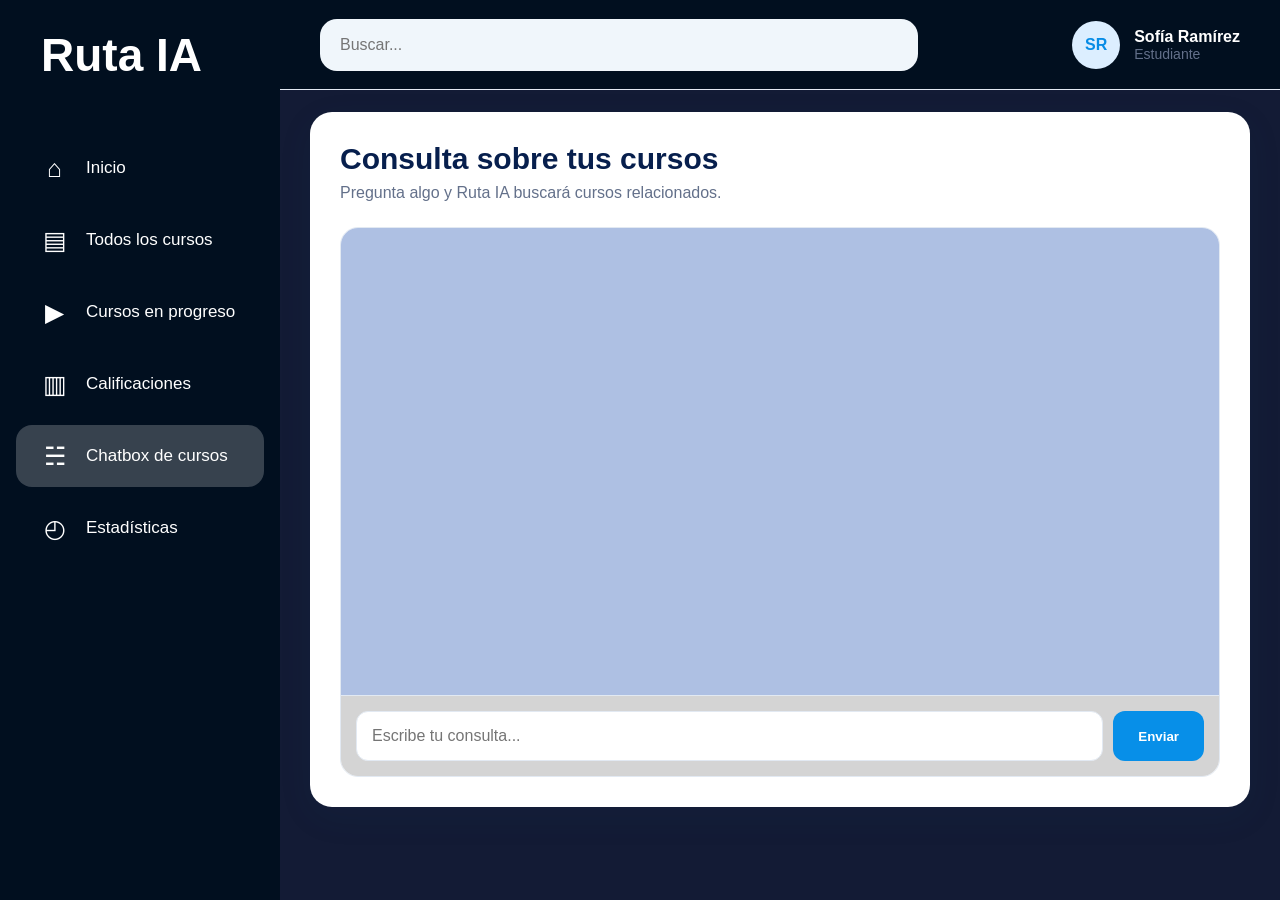
==== FRONTEND/chatbox.html @ 2a129efb "feat: :art: JavaScript and more Design" ====
<!DOCTYPE html>
<html lang="es">

<head>
    <meta charset="UTF-8">
    <meta name="viewport" content="width=device-width, initial-scale=1.0">

    <title>Chatbox | Ruta IA</title>

    <link rel="stylesheet" href="css/styles.css">
</head>

<body>

<div class="dashboard">

    <aside class="sidebar">

        <div class="sidebar-logo">
            Ruta IA
        </div>

        <nav class="sidebar-menu">

            <a href="estudiante.html">
                <span class="menu-icon">⌂</span>
                Inicio
            </a>

            <a href="cursos.html">
                <span class="menu-icon">▤</span>
                Todos los cursos
            </a>

            <a href="progreso.html">
                <span class="menu-icon">▶</span>
                Cursos en progreso
            </a>

            <a href="calificaciones.html">
                <span class="menu-icon">▥</span>
                Calificaciones
            </a>

            <a href="chatbox.html" class="active">
                <span class="menu-icon">☵</span>
                Chatbox de cursos
            </a>

            <a href="estadisticas.html">
                <span class="menu-icon">◴</span>
                Estadísticas
            </a>

        </nav>

    </aside>


    <main class="main-content">

        <header class="topbar">

            <div class="search">

                <input
                    type="text"
                    placeholder="Buscar..."
                >

            </div>

            <div class="profile">

                <div class="profile-avatar">
                    SR
                </div>

                <div>

                    <div class="profile-name">
                        Sofía Ramírez
                    </div>

                    <div class="profile-role">
                        Estudiante
                    </div>

                </div>

            </div>

        </header>


        <div class="content-wrapper">

            <section class="chatbox-section">

                <h1>
                    Consulta sobre tus cursos
                </h1>

                <p>
                    Pregunta algo y Ruta IA buscará cursos relacionados.
                </p>


<div class="chat-container">

    <div class="chat-messages" id="mensajesChat">
    </div>

    <div class="chat-input">

        <input
            type="text"
            id="pregunta"
            placeholder="Escribe tu consulta..."
        >

        <button id="btnEnviar">
            Enviar
        </button>

    </div>

</div>

<script src="js/api.js"></script>
<script src="js/chatbox.js"></script>

</body>

</html>
---- FRONTEND/css/styles.css ----
/* =========================================
   MOOLY - ESTILOS GENERALES
========================================= */

* {
    margin: 0;
    padding: 0;
    box-sizing: border-box;
}

:root {
    --azul: #078ce6;
    --azul-fuerte: #0076d4;
    --azul-claro: #eaf6ff;
    --azul-hover: #d9efff;

    --blanco: #ffffff;
    --crema: #fffdf4;

    --texto: #10182f;
    --texto-secundario: #63708a;

    --verde: #27ae60;
    --verde-claro: #dbf7e7;

    --borde: #e2e9f2;

    --fondo: #f5faff;

    --radio: 22px;
    --sombra: 0 10px 35px rgba(25, 80, 120, 0.08);
}

body {
    font-family: Arial, Helvetica, sans-serif;
    background: var(--fondo);
    color: var(--texto);
}

a {
    text-decoration: none;
    color: inherit;
}

button {
    font-family: inherit;
    cursor: pointer;
}



/* =========================================
   LOGIN
========================================= */

.login-page {
    min-height: 100vh;
    background: linear-gradient(
        135deg,
        #0669b0,
        #68abde
    );

    display: flex;
    align-items: center;
    justify-content: center;

    padding: 40px;
    
}

.login-container {
    width: 100%;
    max-width: 1450px;

    min-height: 760px;

    display: grid;
    grid-template-columns: 58% 42%;

    background: var(--blanco);

    border-radius: 32px;
    overflow: hidden;

    box-shadow: 0 30px 80px rgba(100, 3, 0, 0.25);
    border: 3px solid #79b1dc;
    border-radius: 32px;
}


/* =========================================
   LADO IZQUIERDO DEL LOGIN
========================================= */

.login-image {
    position: relative;

    background: linear-gradient(
        135deg,
        #079bf0,
        #067fd3
    );

    overflow: hidden;
}


.login-image-art {
    position: absolute;

    width: 700px;
    height: 650px;

    right: 15px;
    bottom: 0;

    background-image: url("img/login-mooly.png");
    background-size: contain;
    background-position: bottom center;
    background-repeat: no-repeat;
}

.imagen-login {
    height: 770px;
    width: 880px;
}

.login-title {
    position: absolute;

    top: 90px;
    left: 90px;

    z-index: 2;

    max-width: 380px;

    color: var(--crema);
}

.login-title h1 {
    font-size: 56px;
    line-height: 1.05;

    margin-bottom: 25px;
}

.login-title p {
    font-size: 20px;
    line-height: 1.5;
}


/* =========================================
   FORMULARIO LOGIN
========================================= */

.login-form-area {
    display: flex;
    align-items: center;
    justify-content: center;

    padding: 60px;
}

.login-form {
    width: 100%;
    max-width: 460px;
}

.logo-text {
    text-align: center;

    font-size: 58px;
    font-weight: 900;

    color: var(--azul);

    margin-bottom: 5px;
}

.logo-subtitle {
    text-align: center;

    font-size: 30px;
    font-weight: 800;

    margin-bottom: 12px;
}

.login-description {
    text-align: center;
    color: var(--texto-secundario);

    margin-bottom: 40px;
}

.form-group {
    margin-bottom: 22px;
}

.form-group label {
    display: block;

    font-weight: 700;

    margin-bottom: 8px;
}

.form-group input {
    width: 100%;
    height: 56px;

    border: 1px solid #cdd7e4;
    border-radius: 12px;

    padding: 0 18px;

    font-size: 16px;

    outline: none;

    transition: 0.2s;
}

.form-group input:focus {
    border-color: var(--azul);
    box-shadow: 0 0 0 3px rgba(0, 145, 230, 0.12);
}

.login-button {
    width: 100%;
    height: 58px;

    border: none;
    border-radius: 14px;

    background: linear-gradient(
        90deg,
        #079bf0,
        #0788e5
    );

    color: white;

    font-size: 18px;
    font-weight: 700;

    transition: 0.2s;
}

.login-button:hover {
    transform: translateY(-2px);
    box-shadow: 0 12px 25px rgba(0, 140, 230, 0.25);
}

.login-options {
    display: flex;
    justify-content: space-between;

    margin-top: 20px;

    font-size: 14px;
}

.login-options a {
    color: var(--azul);
}

.register {
    text-align: center;

    margin-top: 45px;

    border-top: 1px solid var(--borde);

    padding-top: 30px;
}

.register a {
    color: var(--azul);
    font-weight: 700;
}


/* =========================================
   LAYOUT DEL DASHBOARD
========================================= */

.dashboard {
    display: flex;
    background-color:#131b35;
    min-height: 100vh;
    color: white;
}


/* =========================================
   SIDEBAR
========================================= */

.sidebar {
    width: 280px;

    min-height: 100vh;

    position: fixed;

    top: 0;
    left: 0;

    padding: 28px 16px;

    background: linear-gradient(
        180deg,
        rgb(1, 15, 31),
        rgb(1, 15, 31)
    );

    color: white;
}

.sidebar-logo {
    font-size: 46px;
    font-weight: 900;

    margin-bottom: 55px;

    padding-left: 25px;
}

.sidebar-menu {
    display: flex;
    flex-direction: column;

    gap: 10px;
}

.sidebar-menu a {
    min-height: 62px;

    display: flex;
    align-items: center;

    gap: 18px;

    padding: 0 25px;

    border-radius: 16px;

    font-size: 17px;

    transition: 0.2s;
}

.sidebar-menu a:hover {
    background: rgba(255, 255, 255, 0.13);
}

.sidebar-menu a.active {
    background: rgba(255, 255, 255, 0.21);
}

.menu-icon {
    width: 27px;

    font-size: 25px;
    text-align: center;
}


/* =========================================
   CONTENIDO
========================================= */

.main-content {
    margin-left: 280px;

    width: calc(100% - 280px);

    min-height: 100vh;

    padding-bottom: 60px;
}


/* =========================================
   TOPBAR
========================================= */

.topbar {
    height: 90px;

    background: rgb(1, 15, 31);

    display: flex;
    justify-content: space-between;
    align-items: center;

    padding: 0 40px;

    border-bottom: 1px solid var(--borde);
}

.search {
    width: min(800px, 65%);
}

.search input {
    width: 100%;

    height: 52px;

    padding: 0 20px;

    border: none;
    outline: none;

    border-radius: 17px;

    background: #f0f6fb;

    color: var(--texto);

    font-size: 16px;
}

.profile {
    display: flex;
    align-items: center;

    gap: 14px;
}

.profile-avatar {
    width: 48px;
    height: 48px;

    border-radius: 50%;

    background: #dceeff;

    display: flex;
    align-items: center;
    justify-content: center;

    color: var(--azul);

    font-weight: 800;
}

.profile-name {
    font-weight: 700;
}

.profile-role {
    color: var(--texto-secundario);

    font-size: 14px;
}


/* =========================================
   WRAPPER
========================================= */

.content-wrapper {
    padding: 22px 30px;
}


/* =========================================
   HERO
========================================= */

.hero {
    height: 285px;

    position: relative;

    overflow: hidden;

    display: flex;
    align-items:center;

    padding: 50px 55px;

    border-radius: 26px;

    background: linear-gradient(
        120deg,
        #0a88e8,
        #0c8ae9
    );

    color: var(--crema);

    margin-bottom: 28px;
}

.hero h1 {
    font-size: 58px;

    line-height: 1;

    margin-bottom: 12px;
}

.hero-description {
    font-size: 21px;

    margin-bottom: 5px;
}

.hero-small {
    font-size: 17px;

    opacity: 0.95;

    margin-bottom: 25px;
}

.hero-button {
    background: var(--crema);
    color: var(--texto);

    border: none;

    padding: 15px 30px;

    border-radius: 30px;

    font-size: 16px;

    font-weight: 700;
}



.imagen-estudiante{
    width: 680px;
    height: 330px;
    justify-content: end;
}


/* =========================================
   TITULOS DE SECCIONES
========================================= */

.section-title {
    font-size: 29px;

    margin-bottom: 18px;
}


/* =========================================
   GRID ESTUDIANTE
========================================= */

.student-grid {
    display: grid;
    grid-template-columns: 1.15fr 1fr;
    gap: 20px;

    align-items: start;
}

.card {
    color: white;
    background: #078fe8;

    border: 1px solid var(--borde);
    border-radius: var(--radio);

    padding: 25px;

    box-shadow: var(--sombra);
}

.card-historial {
    background: #078fe8;

    border: 1px solid var(--borde);
    border-radius: var(--radio);

    padding: 25px;

    box-shadow: var(--sombra);

    height: fit-content;
}

.card-consult {
    display: flex;
    justify-content: space-between;
    align-items: center;

    margin-bottom: 22px;
}

.card-header h2 {
    font-size: 24px;
}

.card-header a {
    color: var(--azul);

    font-weight: 700;

    font-size: 14px;
}


/* =========================================
   CURSOS
========================================= */


.course-name{
    font-size: larger;
}

.course-list {
    display: flex;
    flex-direction: column;

    gap: 12px;
}

.course {
    border: 1px solid var(--borde);
    background-color: rgb(14, 36, 70);
    color: rgb(204, 218, 231);

    border-radius: 16px;

    padding: 16px;

    display: grid;

    grid-template-columns: 70px 1fr 260px 60px;

    gap: 14px;

    align-items: center;
}

.course-icon {
    width: 60px;
    height: 60px;

    border-radius: 14px;

    background: var(--azul-claro);

    display: flex;
    justify-content: center;
    align-items: center;

    font-size: 26px;

    color: var(--azul);
}

.course-name {
    font-weight: 700;

    margin-bottom: 5px;
}

.course-lessons {
    color: var(--texto-secundario);

    font-size: 14px;
}

.progress {
    width: 100%;
    height: 10px;

    border-radius: 10px;

    background: #e6edf5;

    overflow: hidden;
}

.progress-bar {
    height: 100%;

    border-radius: 10px;

    background: var(--azul);
}


/* =========================================
   CALIFICACIONES
========================================= */

.grade-table {
    width: 100%;

    border-collapse: collapse;
}

.grade-table th,
.grade-table td {
    padding: 17px 12px;

    border-bottom: 1px solid var(--borde);

    text-align: left;
}

.grade-table th {
    color: var(--texto-secundario);

    font-size: 14px;
}

.grade {
    display: inline-flex;

    min-width: 70px;

    justify-content: center;

    padding: 7px 12px;

    border-radius: 20px;

    background: var(--verde-claro);

    color: #148347;

    font-weight: 800;
}


/* =========================================
   ADMIN - GESTION
========================================= */

.manage-title {
    display: flex;
    align-items: baseline;

    gap: 18px;

    margin-bottom: 14px;
}

.manage-title span {
    color: var(--texto-secundario);
}

.manage-grid {
    display: grid;

    grid-template-columns: 1fr 1fr;

    gap: 20px;

    margin-bottom: 30px;
}

.manage-card {
    min-height: 135px;

    display: flex;
    align-items: center;

    gap: 22px;

    padding: 25px;

    background: #81bce9;
    color: rgb(15, 43, 62);
    border: 2px solid var(--borde);
    border-color: white;

    border-radius: 20px;

    box-shadow: var(--sombra);
}


.manage-icon {
    width: 90px;
    height: 90px;

    border-radius: 18px;

    background: var(--azul-claro);

    display: flex;

    font-size: 40px;
}

.manage-info {
    flex: 1;
}

.manage-info h3 {
    font-size: 22px;

    margin-bottom: 7px;
}

.manage-info p {
    color: var(--texto-secundario);

    line-height: 1.4;
}

.manage-arrow {
    font-size: 32px;

    color: var(--azul);
}


/* =========================================
   ESTADISTICAS
========================================= */

.stats-section-header {
    display: flex;
    justify-content: space-between;

    margin-bottom: 16px;
}

.stats-grid {
    display: grid;

    grid-template-columns:
        repeat(3, minmax(250px, 10fr))
        minmax(400px, 2.2fr);

    gap: 14px;
}

.panel_admin{
    align-items: center;
    text-align: center;
}

.stat-card {
    min-height: 250px;

    background: rgb(237, 244, 247);
    color:#10182f;

    border: 2px solid var(--borde);
    border-color: white;

    border-radius: 18px;

    padding: 22px;

     box-shadow: 5px 5px 5px rgba(1, 11, 15, 0.478);
}

.stat-icon {
    width: 52px;
    height: 52px;

    background: var(--azul-claro);

    color: var(--azul);

    border-radius: 13px;

    display: flex;
    align-items: center;
    justify-content: center;

    font-size: 22px;

    margin-bottom: 18px;
}

.stat-label {
    color: var(--texto-secundario);

    margin-bottom: 7px;
}

.stat-number {
    font-size: 31px;

    font-weight: 800;

    margin-bottom: 10px;
}

.stat-growth {
    color: var(--verde);

    font-weight: 700;
}


/* =========================================
   GRAFICO SIMULADO
========================================= */

.chart-card {
    min-height: 210px;

    background: white;

    border: 1px solid var(--borde);

    border-radius: 18px;

    padding: 22px;

    box-shadow: var(--sombra);
}

.chart {
    height: 130px;

    margin-top: 18px;

    position: relative;

    border-left: 1px solid #dfe7ef;
    border-bottom: 1px solid #dfe7ef;

    overflow: hidden;
}

.chart-line {
    position: absolute;

    left: 0;
    right: 0;

    bottom: 20px;

    height: 80px;

    background:
        linear-gradient(
            165deg,
            transparent 0%,
            transparent 5%,
            rgba(0, 145, 230, 0.12) 5%,
            rgba(0, 145, 230, 0.12) 100%
        );

    clip-path: polygon(
        0 70%,
        12% 45%,
        25% 55%,
        38% 20%,
        50% 40%,
        62% 30%,
        75% 8%,
        88% 20%,
        100% 0,
        100% 100%,
        0 100%
    );
}

.chatbox-section {
    background: rgb(255, 255, 255);
    color: rgb(7, 31, 77);

    border-radius: 22px;

    padding: 30px;

    box-shadow: var(--sombra);
}

.chatbox-section h1 {
    font-size: 30px;

    margin-bottom: 8px;
}

.chatbox-section p {
    color: var(--texto-secundario);

    margin-bottom: 25px;
}

.chat-container {
    display: flex;
    flex-direction: column;

    height: 550px;

    border: 1px solid var(--borde);

    border-radius: 18px;

    overflow: hidden;
}

.chat-messages {
    flex: 1;

    padding: 25px;

    overflow-y: auto;

    background: #aec0e3;
}

.chat-input {
    display: flex;

    gap: 10px;

    padding: 15px;

    background: rgb(212, 212, 212);

    border-top: 1px solid var(--borde);
}

.chat-input input {
    flex: 1;

    height: 50px;

    border: 1px solid var(--borde);

    border-radius: 12px;

    padding: 0 15px;

    font-size: 16px;
}

.chat-input button {
    padding: 0 25px;

    border: none;

    border-radius: 12px;

    background: #078fe8;

    color: white;

    font-weight: bold;
}

/* =========================================
   RESPONSIVE
========================================= */

@media (max-width: 1200px) {

    .sidebar {
        width: 230px;
    }

    .main-content {
        margin-left: 230px;

        width: calc(100% - 230px);
    }

    .hero h1 {
        font-size: 45px;
    }

    .hero-image {
        width: 500px;
    }

    .student-grid {
        grid-template-columns: 1fr;
    }

    .stats-grid {
        grid-template-columns: repeat(2, 1fr);
    }

    .chart-card {
        grid-column: span 2;
    }
}

.chat-messages {
    flex: 1;
    padding: 25px;

    display: flex;
    flex-direction: column;

    gap: 15px;

    overflow-y: auto;
}

.mensaje {
    max-width: 70%;

    padding: 14px 18px;

    border-radius: 18px;

    line-height: 1.5;
}

.mensaje-usuario {
    align-self: flex-end;

    background: #078fe8;
    color: white;

    border-bottom-right-radius: 5px;
}

.mensaje-ia {
    align-self: flex-start;

    background: #eef5fa;
    color: #10182f;

    border-bottom-left-radius: 5px;
}


@media (max-width: 850px) {

    .sidebar {
        display: none;
    }

    .main-content {
        margin-left: 0;

        width: 100%;
    }

    .topbar {
        padding: 0 18px;
    }

    .content-wrapper {
        padding: 15px;
    }

    .hero {
        height: auto;

        min-height: 270px;

        padding: 35px;
    }

    .hero h1 {
        font-size: 38px;
    }

    .hero-image {
        opacity: 0.25;

        right: -150px;
    }

    .manage-grid {
        grid-template-columns: 1fr;
    }

    .stats-grid {
        grid-template-columns: 1fr;
    }

    .chart-card {
        grid-column: auto;
    }

    .login-container {
        grid-template-columns: 1fr;
    }

    .login-image {
        display: none;
    }
}
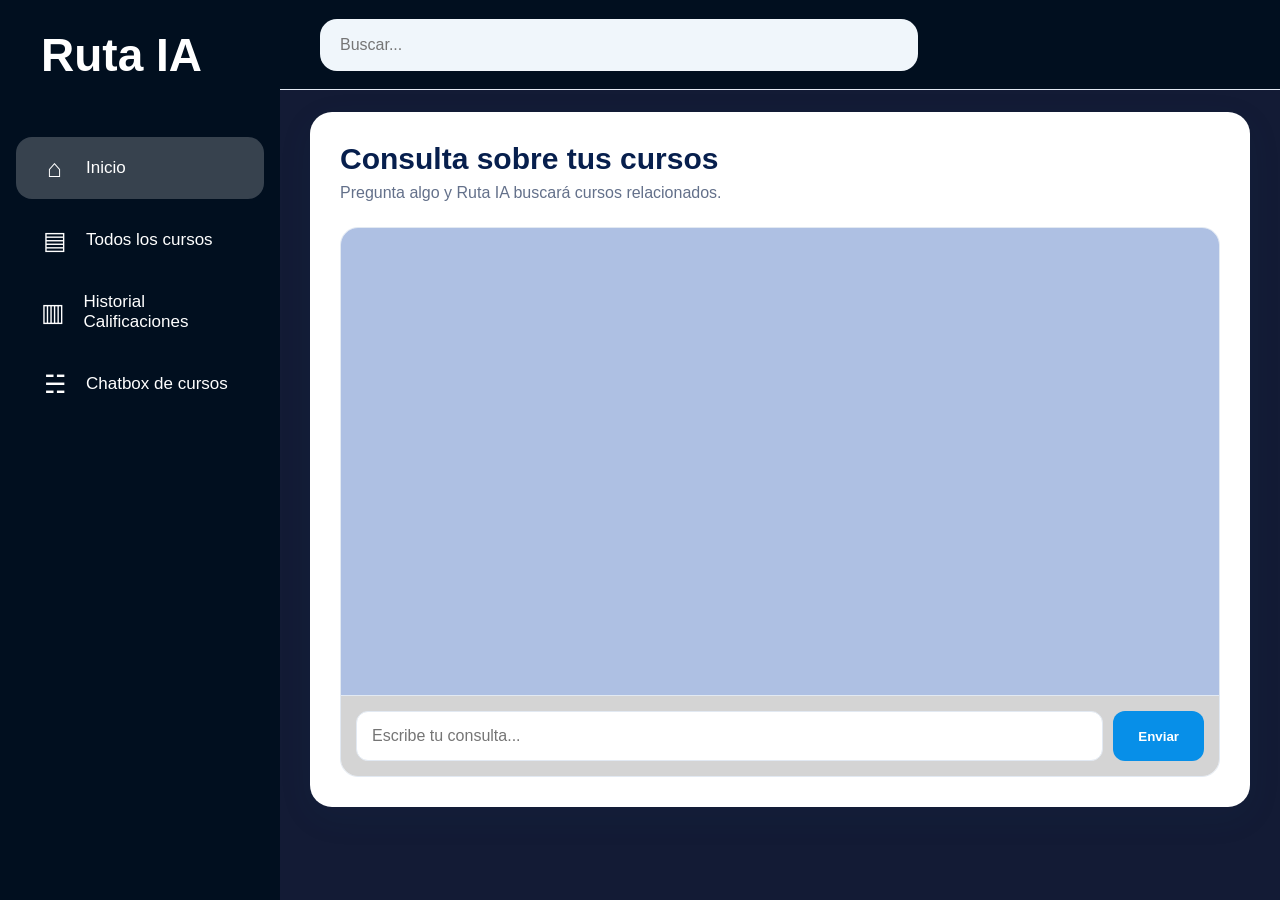
==== commit da64b292: "feat: :ambulance: Diseño y logica de las paginas faltantes" ====
--- a/FRONTEND/chatbox.html
+++ b/FRONTEND/chatbox.html
@@ -13,43 +13,38 @@
 <body>
 
 <div class="dashboard">
-
     <aside class="sidebar">
 
         <div class="sidebar-logo">
             Ruta IA
         </div>
 
+
         <nav class="sidebar-menu">
 
-            <a href="estudiante.html">
+            <a
+                href="estudiante.html"
+                class="active"
+            >
                 <span class="menu-icon">⌂</span>
                 Inicio
             </a>
+
 
             <a href="cursos.html">
                 <span class="menu-icon">▤</span>
                 Todos los cursos
             </a>
 
-            <a href="progreso.html">
-                <span class="menu-icon">▶</span>
-                Cursos en progreso
+            <a href="calificaciones.html">
+                <span class="menu-icon">▥</span>
+                Historial Calificaciones
             </a>
 
-            <a href="calificaciones.html">
-                <span class="menu-icon">▥</span>
-                Calificaciones
-            </a>
 
-            <a href="chatbox.html" class="active">
+            <a href="chatbox.html">
                 <span class="menu-icon">☵</span>
                 Chatbox de cursos
-            </a>
-
-            <a href="estadisticas.html">
-                <span class="menu-icon">◴</span>
-                Estadísticas
             </a>
 
         </nav>
@@ -67,26 +62,6 @@
                     type="text"
                     placeholder="Buscar..."
                 >
-
-            </div>
-
-            <div class="profile">
-
-                <div class="profile-avatar">
-                    SR
-                </div>
-
-                <div>
-
-                    <div class="profile-name">
-                        Sofía Ramírez
-                    </div>
-
-                    <div class="profile-role">
-                        Estudiante
-                    </div>
-
-                </div>
 
             </div>
 
@@ -129,6 +104,7 @@
 
 <script src="js/api.js"></script>
 <script src="js/chatbox.js"></script>
+<script src="js/sesion.js"></script>
 
 </body>
 
--- a/FRONTEND/css/styles.css
+++ b/FRONTEND/css/styles.css
@@ -1135,6 +1135,363 @@
     border-bottom-left-radius: 5px;
 }
 
+/* =========================================
+   PAGINA TODOS LOS CURSOS
+========================================= */
+
+.courses-header {
+    background: linear-gradient(
+        120deg,
+        #078fe8,
+        #007bd3
+    );
+
+    color: rgb(241, 245, 247);
+
+    border-radius: 22px;
+
+    padding: 32px 38px;
+
+    margin-bottom: 25px;
+
+    text-align: center;
+}
+
+.courses-label {
+    font-size: 13px;
+    font-weight: 800;
+
+    letter-spacing: 2px;
+
+    opacity: 0.8;
+
+    margin-bottom: 8px;
+}
+
+.courses-header h1 {
+    font-size: 38px;
+
+    margin-bottom: 8px;
+    
+}
+
+.courses-description {
+    max-width: 650px;
+
+    font-size: 16px;
+
+    line-height: 1.5;
+
+    opacity: 0.9;
+}
+
+
+/* =========================================
+   GRID CURSOS
+========================================= */
+
+.courses-grid {
+    display: grid;
+
+    grid-template-columns:
+        repeat(auto-fit, minmax(280px, 1fr));
+
+    gap: 20px;
+
+    align-items: stretch;
+}
+
+
+/* =========================================
+   TARJETA CURSO
+========================================= */
+
+.curso-card {
+    background: rgb(234, 237, 242);
+
+    border: 1px solid var(--borde);
+
+    border-radius: 20px;
+
+    padding: 22px;
+
+    min-height: 290px;
+
+    display: flex;
+    flex-direction: column;
+
+    box-shadow: var(--sombra);
+
+    transition:
+        transform 0.2s ease,
+        box-shadow 0.2s ease;
+}
+
+.curso-card:hover {
+    transform: translateY(-4px);
+
+    box-shadow:
+        0 15px 35px
+        rgba(10, 80, 130, 0.12);
+}
+
+
+/* =========================================
+   PARTE SUPERIOR TARJETA
+========================================= */
+
+.curso-card-superior {
+    display: flex;
+
+    justify-content: space-between;
+    align-items: center;
+
+    margin-bottom: 22px;
+}
+
+.curso-iniciales {
+    width: 58px;
+    height: 58px;
+
+    display: flex;
+    align-items: center;
+    justify-content: center;
+
+    background: #1e86db;
+
+    border-radius: 15px;
+
+    color: #eaeff3;
+
+    font-size: 19px;
+    font-weight: 900;
+}
+
+.curso-categoria {
+    background: #a9cfea;
+
+    color: #526276;
+
+    padding: 7px 12px;
+
+    border-radius: 20px;
+
+    font-size: 12px;
+
+    font-weight: 700;
+}
+
+
+/* =========================================
+   INFORMACION CURSO
+========================================= */
+
+.curso-card-contenido {
+    flex: 1;
+}
+
+.curso-card-contenido h2 {
+    font-size: 21px;
+
+    margin-bottom: 12px;
+
+    color: #10182f;
+}
+
+.curso-card-contenido p {
+    color: #3f5277;
+
+    font-size: 15px;
+
+    line-height: 1.6;
+}
+
+
+/* =========================================
+   BOTON
+========================================= */
+
+.curso-card-footer {
+    margin-top: 22px;
+}
+
+.curso-card-footer button {
+    width: 100%;
+
+    height: 44px;
+
+    border: none;
+
+    border-radius: 12px;
+
+    background: #078fe8;
+
+    color: white;
+
+    font-size: 14px;
+
+    font-weight: 700;
+
+    cursor: pointer;
+
+    transition: 0.2s;
+}
+
+.curso-card-footer button:hover {
+    background: #0079cd;
+}
+
+/* =========================================
+   HISTORIAL DE CONSULTAS
+========================================= */
+
+.historial-section {
+    padding: 5px 0;
+}
+
+.historial-header {
+    background: linear-gradient(
+        120deg,
+        #078fe8,
+        #007bd3
+    );
+
+    color: white;
+
+    padding: 28px 32px;
+
+    border-radius: 20px;
+
+    margin-bottom: 22px;
+}
+
+.historial-label {
+    font-size: 12px;
+
+    font-weight: 800;
+
+    letter-spacing: 2px;
+
+    margin-bottom: 6px;
+
+    opacity: 0.8;
+}
+
+.historial-header h1 {
+    font-size: 32px;
+
+    margin-bottom: 7px;
+}
+
+.historial-header p {
+    opacity: 0.9;
+
+    max-width: 650px;
+
+    line-height: 1.5;
+}
+
+
+/* =========================
+   LISTA
+========================= */
+
+.historial-lista {
+    display: flex;
+
+    flex-direction: column;
+
+    gap: 16px;
+}
+
+
+/* =========================
+   CONSULTA
+========================= */
+
+.historial-item {
+    background: white;
+
+    border: 1px solid var(--borde);
+
+    border-radius: 18px;
+
+    padding: 22px;
+
+    box-shadow: var(--sombra);
+
+    transition: 0.2s;
+}
+
+.historial-item:hover {
+    transform: translateY(-2px);
+}
+
+.historial-item-header {
+    display: flex;
+
+    justify-content: space-between;
+
+    align-items: center;
+
+    margin-bottom: 12px;
+}
+
+.historial-fecha {
+    color: var(--texto-secundario);
+
+    font-size: 13px;
+}
+
+.historial-estado {
+    background: #dbf7e7;
+
+    color: #158347;
+
+    font-size: 12px;
+
+    font-weight: 700;
+
+    padding: 6px 10px;
+
+    border-radius: 20px;
+}
+
+.historial-item h3 {
+    font-size: 19px;
+
+    color: var(--texto);
+
+    margin-bottom: 10px;
+}
+
+.historial-respuesta {
+    color: var(--texto-secundario);
+
+    line-height: 1.6;
+
+    font-size: 14px;
+}
+
+
+/* =========================================
+   RESPONSIVE
+========================================= */
+
+@media (max-width: 800px) {
+
+    .courses-header {
+        padding: 25px;
+    }
+
+    .courses-header h1 {
+        font-size: 30px;
+    }
+
+    .courses-grid {
+        grid-template-columns: 1fr;
+    }
+}
 
 @media (max-width: 850px) {
 
